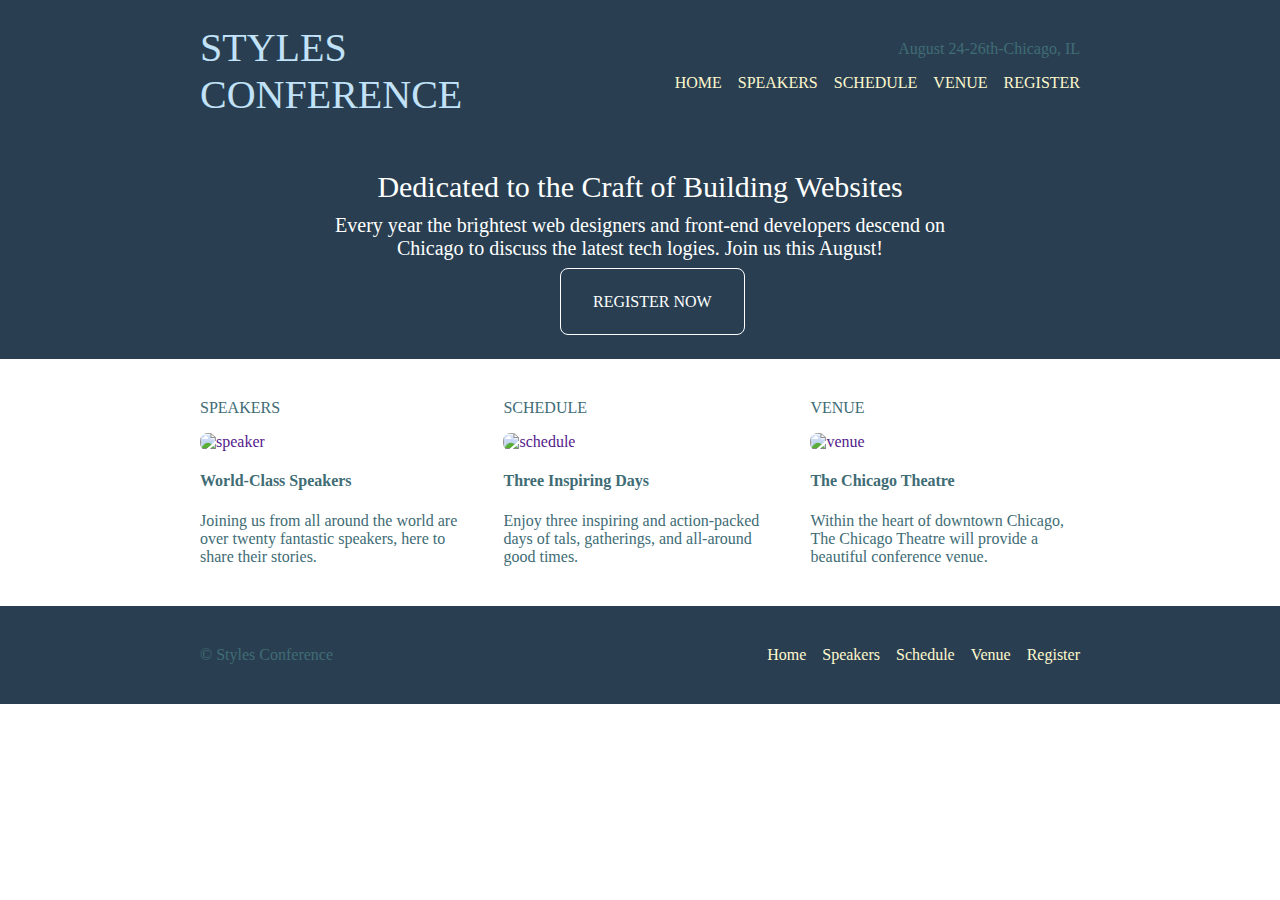
==== index.html @ 4f3e83be "initial commit" ====
<!DOCTYPE html>
<html lang="en">
<head>
    <meta charset="UTF-8">
    <meta http-equiv="X-UA-Compatible" content="IE=edge">
    <meta name="viewport" content="width=device-width, initial-scale=1.0">
    <title>Event site</title>
    <link rel="stylesheet" href="style.css">
</head>
<body>
    <div class="heading">
        <div class="heading-contents container">
            <header>
              <a href="" class="logo"><h1>STYLES <br> CONFERENCE</h1></a>
                <div class="align">
                    <p class="date">August 24-26th-Chicago, IL</p>
                    <nav >
                        <ul class="menu top">
                            <li> <a href="">HOME</a> </li> 
                            <li><a href="">SPEAKERS</a> </li> 
                            <li><a href="">SCHEDULE</a></li>
                            <li><a href="">VENUE</a> </li>
                            <li><a href="">REGISTER</a> </li>
                        </ul>
                    </nav>
                </div>
                
            </header>
            
                <h2>Dedicated to the Craft of Building Websites</h2>
                <h5>Every year the brightest web designers and front-end developers descend on <br> Chicago to discuss the latest tech logies. Join us this August!</h5>
                <div class="register-btn">
                    <a href="#" class="button">REGISTER NOW</a>
                </div>
          
        </div>
    </div>
       <div class="container">
        <main class="grid">
            <div class="speakers">
                <p >SPEAKERS</p>
                
                <a href="" class="text">
                    <img src="/home/eldar/Desktop/eventSite/image/speakers.jpg" alt="speaker" class="images">
                    <h4 >World-Class Speakers</h4>  
                </a>
                <p>
                    Joining us from all around the world are over twenty fantastic speakers, here to share their stories.
                </p>
            </div>
            <div class="schedule">
                <p >SCHEDULE</p>
                
                <a href="" class="text">
                    <img src="/home/eldar/Desktop/eventSite/image/schedule.jpg" alt="schedule" class="images">
                    <h4 >Three Inspiring Days</h4>  
                </a>
                <p>
                    Enjoy three inspiring and action-packed days of tals, gatherings, and all-around good times.
                </p>
            </div>
            <div class="venue">
                <p >VENUE</p>
                
                <a href="" class="text">
                    <img src="/home/eldar/Desktop/eventSite/image/venue.jpg" alt="venue" class="images">
                    <h4 >The Chicago Theatre</h4> 
                </a>
                <p>
                    Within the heart of downtown Chicago, The Chicago Theatre will provide a beautiful conference venue.
                </p>
            </div>
        
        </main>
       </div>
   
        <footer>
            <div class="footer container">
                <p>© Styles Conference</p>
                <div class="align">
                    <nav >
                        <ul class="menu bottom">
                            <li> <a href="">Home</a> </li> 
                            <li><a href="">Speakers</a> </li> 
                            <li><a href="">Schedule</a> </li>
                            <li><a href="">Venue</a> </li>
                            <li><a href="">Register</a> </li>
                        </ul> 
                    </nav>
                </div>
                
            </div>
            
        </footer>
    
  
</body>
</html>
---- style.css ----
:root {
    box-sizing: border-box;
    }
    *,
::before,
::after {
    box-sizing: inherit;
    }
body {
    background-color: #ffffff;
    font-family: lato;
    color: #406c75;
    margin: 0;
    }
/*body * + * {
    margin-top: 1.5em;
    }*/
    h1 {
        font-weight: 10;
        font-size: 40px; 
        margin-top: 0;
        
        
    }
    .logo {
        text-decoration: none;
        color:#c1e2f8 ;
    }
h2 {
    font-weight: 100;
    font-size: 30px;
    text-align: center;
    margin-bottom: 10px;
    color: #ffffff;
}
a {
     text-decoration:none ;
}

h4 {
    color: #406c75;
}
h5 {
    font-weight: 10;
    font-size: 20px;
    text-align: center;
    margin-top: 0;
    color: #ffffff;
}

.button {
    border: 1px solid white;
    background-color: #293f51;
    color: white;
    padding: 1.5em 2em;
    text-align: center;
    text-decoration: none;
    font-size: 16px;
    border-radius: 0.5em;
  }
  .button:hover {
      background-color: #ffffff;
      color: #293f51;
  }
  .register-btn{
      margin-left: 360px;
      margin-top: 2em;
      margin-bottom: 1.5em;
  }
    

    .container {
    max-width: 880px;
    margin: 0 auto;
    
    }
    .heading {
        background-color:#293f51 ;
        padding: 1.5em;
        width: 100%;
    }
    header {
        display: flex;
    }
    .menu > li > a{
        text-decoration: none;
        margin-left: 1em;
        color: #fff8cd;
    }
    .menu {
        list-style-type: none;
        display: flex;
    }


    .menu > li > a:hover{
        color:#406c75 ;
    }
    .align{
        margin-left: auto;
    }
    .date {
        text-align: end;
    }
    main {
        display: grid;
        grid-template-columns: repeat(3, auto);
        grid-template-rows: 1fr;
        grid-gap: 1.5em;
        max-width: 880px;
        margin-top: 1.5em; 
    }
    .images {
        object-fit: cover;
        border-radius: 0.5em;
        height: 20vh;
    }
    .text:hover {
          color:#141718;
    }
    footer {

        background-color: #293f51 ;
        padding: 1.5em;
        margin-top: 1.5em;
        margin-bottom: 0;
    }
    .footer {
        display: flex;      

    }

    /*SCHEDULE*/
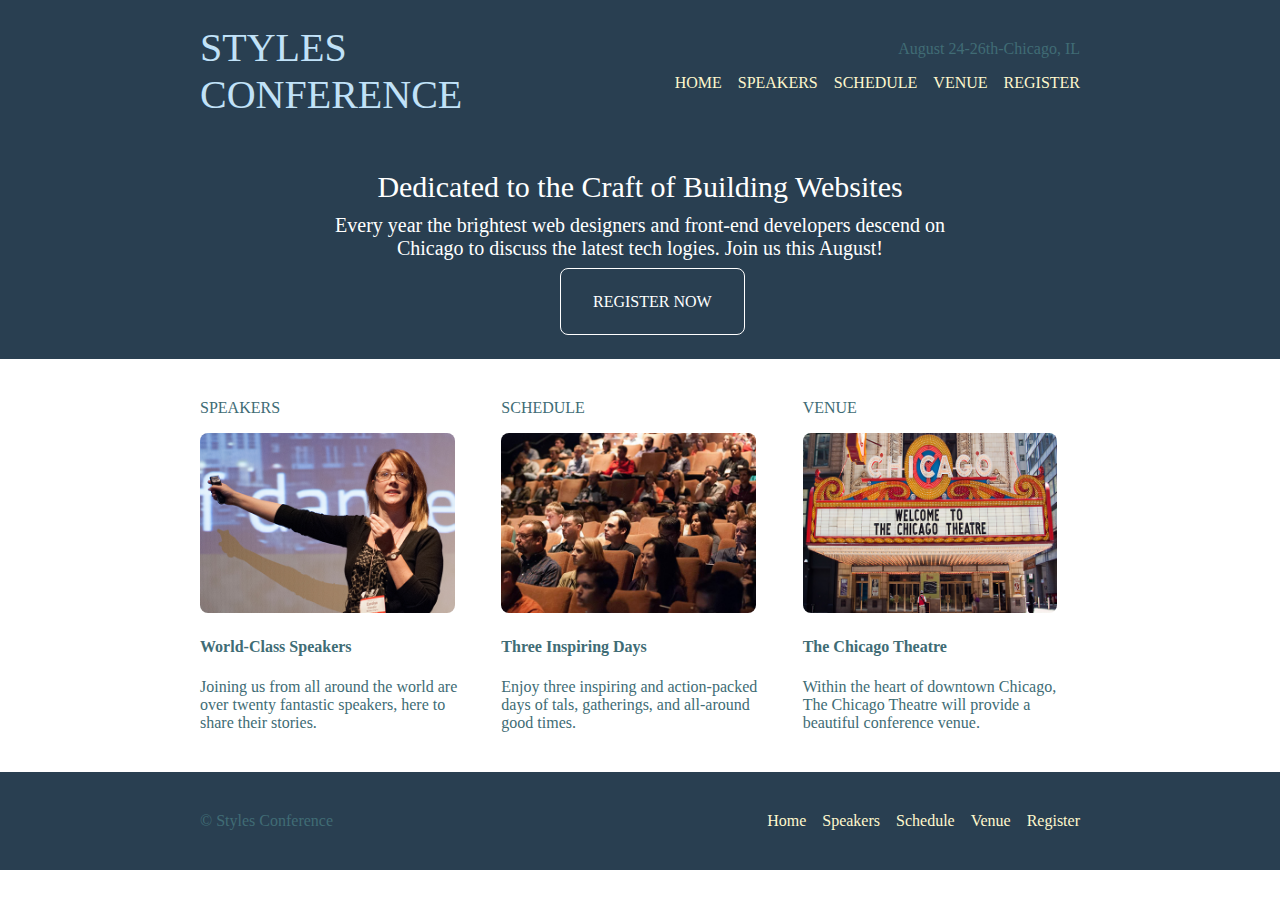
==== commit 13623a87: "edit image links" ====
--- a/index.html
+++ b/index.html
@@ -41,7 +41,7 @@
                 <p >SPEAKERS</p>
                 
                 <a href="" class="text">
-                    <img src="/home/eldar/Desktop/eventSite/image/speakers.jpg" alt="speaker" class="images">
+                    <img src="image/speakers.jpg" alt="speaker" class="images">
                     <h4 >World-Class Speakers</h4>  
                 </a>
                 <p>
@@ -52,7 +52,7 @@
                 <p >SCHEDULE</p>
                 
                 <a href="" class="text">
-                    <img src="/home/eldar/Desktop/eventSite/image/schedule.jpg" alt="schedule" class="images">
+                    <img src="image/schedule.jpg" alt="schedule" class="images">
                     <h4 >Three Inspiring Days</h4>  
                 </a>
                 <p>
@@ -63,7 +63,7 @@
                 <p >VENUE</p>
                 
                 <a href="" class="text">
-                    <img src="/home/eldar/Desktop/eventSite/image/venue.jpg" alt="venue" class="images">
+                    <img src="image/venue.jpg" alt="venue" class="images">
                     <h4 >The Chicago Theatre</h4> 
                 </a>
                 <p>
--- a/style.css
+++ b/style.css
@@ -132,7 +132,52 @@
 
     /*SCHEDULE*/
 
+.heading2{
+    background-color: #c5e0bf;
+    padding: 1.5em;
+    
+}
+.headcolor{
+    color:#293f51 ;
+}
+
+table, td {
+    padding: 1em;
+  }
 
 
 
-    +
+
+
+  /*Register*/
+  .register{
+    display: grid;
+    grid-template-columns: 2fr 1fr;
+    grid-template-rows: 1fr;
+    grid-gap: 2em;
+    max-width: 880px;
+    margin-top: 1.5em; 
+  }
+  .form {
+      margin-top: 1.5em;
+  }
+  input[type=text], select {
+    width: 100%;
+    padding: 12px 20px;
+    margin: 6px 0 25px;
+    border: 1px solid #293f51 ;
+    border-radius: 4px;
+    box-sizing: border-box;
+  }
+
+  input[type=submit] {
+    background-color: #648880;
+    color: white;
+    padding: 14px 20px;
+    margin: 8px 0;
+    border: none;
+    border-radius: 4px;
+    cursor: pointer
+
+  }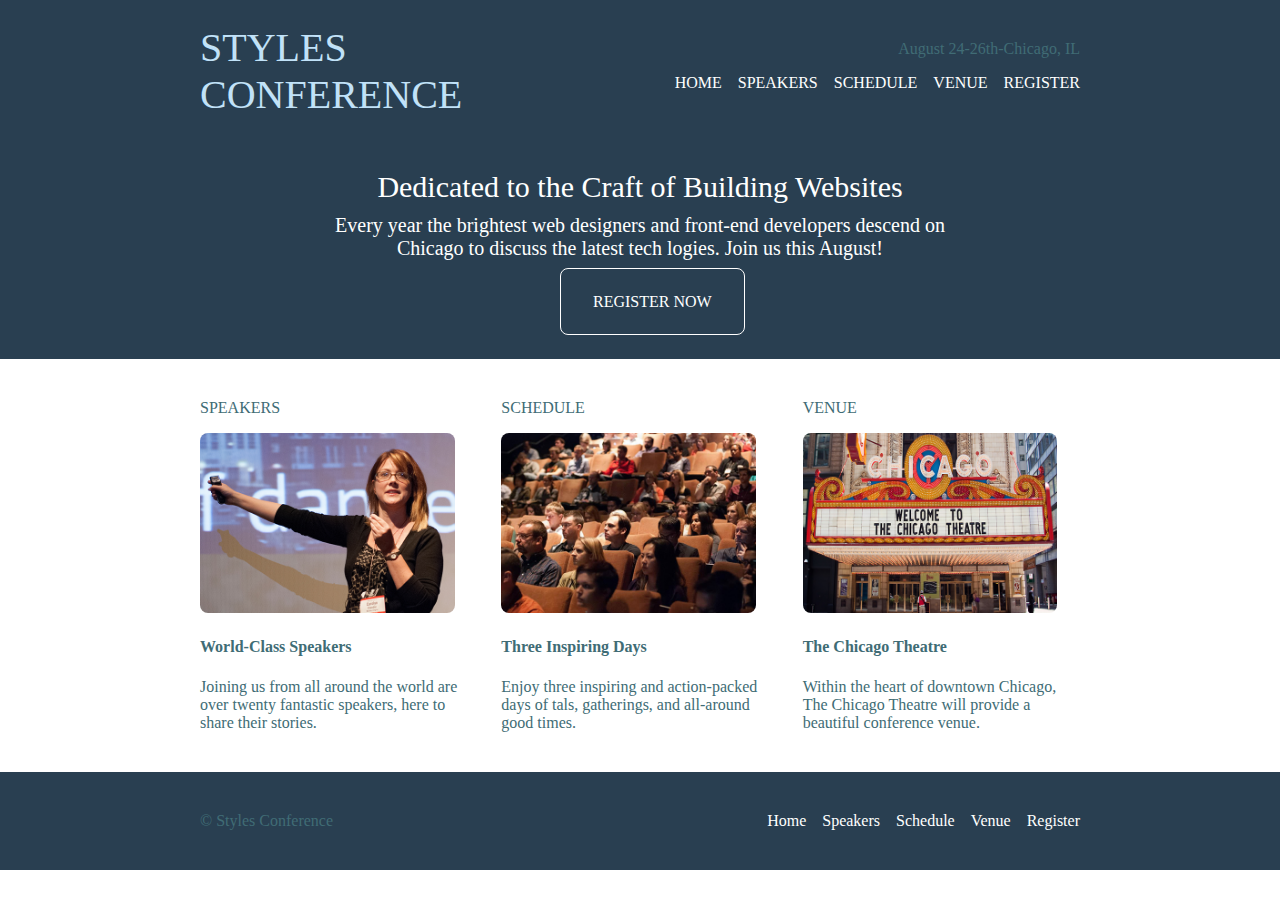
==== commit 997b77d0: "add media queries" ====
--- a/index.html
+++ b/index.html
@@ -11,16 +11,16 @@
     <div class="heading">
         <div class="heading-contents container">
             <header>
-              <a href="" class="logo"><h1>STYLES <br> CONFERENCE</h1></a>
+              <a href="index.html" class="logo"><h1>STYLES <br> CONFERENCE</h1></a>
                 <div class="align">
                     <p class="date">August 24-26th-Chicago, IL</p>
                     <nav >
                         <ul class="menu top">
-                            <li> <a href="">HOME</a> </li> 
+                            <li > <a href="index.html" >HOME</a> </li> 
                             <li><a href="">SPEAKERS</a> </li> 
-                            <li><a href="">SCHEDULE</a></li>
+                            <li><a href="schedule.html">SCHEDULE</a></li>
                             <li><a href="">VENUE</a> </li>
-                            <li><a href="">REGISTER</a> </li>
+                            <li><a href="register.html">REGISTER</a> </li>
                         </ul>
                     </nav>
                 </div>
@@ -30,7 +30,7 @@
                 <h2>Dedicated to the Craft of Building Websites</h2>
                 <h5>Every year the brightest web designers and front-end developers descend on <br> Chicago to discuss the latest tech logies. Join us this August!</h5>
                 <div class="register-btn">
-                    <a href="#" class="button">REGISTER NOW</a>
+                    <a href="register.html" class="button">REGISTER NOW</a>
                 </div>
           
         </div>
@@ -51,7 +51,7 @@
             <div class="schedule">
                 <p >SCHEDULE</p>
                 
-                <a href="" class="text">
+                <a href="schedule.html" class="text">
                     <img src="image/schedule.jpg" alt="schedule" class="images">
                     <h4 >Three Inspiring Days</h4>  
                 </a>
@@ -80,11 +80,11 @@
                 <div class="align">
                     <nav >
                         <ul class="menu bottom">
-                            <li> <a href="">Home</a> </li> 
+                            <li> <a href="index.html">Home</a> </li> 
                             <li><a href="">Speakers</a> </li> 
-                            <li><a href="">Schedule</a> </li>
+                            <li><a href="schedule.html">Schedule</a> </li>
                             <li><a href="">Venue</a> </li>
-                            <li><a href="">Register</a> </li>
+                            <li><a href="register.html">Register</a> </li>
                         </ul> 
                     </nav>
                 </div>
--- a/style.css
+++ b/style.css
@@ -85,7 +85,7 @@
     .menu > li > a{
         text-decoration: none;
         margin-left: 1em;
-        color: #fff8cd;
+        color: #ffffff;
     }
     .menu {
         list-style-type: none;
@@ -110,6 +110,62 @@
         max-width: 880px;
         margin-top: 1.5em; 
     }
+
+
+   
+  @media (max-width:600px) {
+      header{
+          display:flex;
+          flex-direction: column;
+          flex-wrap: nowrap;
+      }
+      .date {
+          text-align: left;
+      }
+      .home{
+          padding-left: 0;
+      }
+      .align {
+          margin-left: 0;
+      }
+      .top {
+         padding-left: 0;
+         font-size: 12px;
+      }
+      .register-btn{
+        margin-left: 100px;
+        margin-top: .5em;
+        margin-bottom: 1.5em;
+       
+    }
+
+    .button {
+        border: 1px solid white;
+        background-color: #293f51;
+        color: white;
+        padding: .5em 1em;
+        text-align: center;
+        text-decoration: none;
+        font-size: 16px;
+        border-radius: 0.5em;
+      }
+      
+      .grid{
+          display:block;
+          margin-left: 1em;
+      }
+      .footer{
+          display:flex;
+          flex-direction: column;
+      }
+      .bottom {
+          padding-left: 0;
+      }
+      
+  }
+
+
+
     .images {
         object-fit: cover;
         border-radius: 0.5em;
@@ -141,9 +197,12 @@
     color:#293f51 ;
 }
 
-table, td {
+ table,td {
     padding: 1em;
   }
+  tr {
+      border-bottom: 1px solid #293f51;
+  }
 
 
 
@@ -151,6 +210,7 @@
 
 
   /*Register*/
+
   .register{
     display: grid;
     grid-template-columns: 2fr 1fr;
@@ -158,6 +218,17 @@
     grid-gap: 2em;
     max-width: 880px;
     margin-top: 1.5em; 
+  }
+
+  @media (max-width:600px) {
+    .register{
+       margin: 1em;
+        display: grid;
+        grid-template-columns: 1fr;
+        grid-gap:20px;
+          
+      }
+
   }
   .form {
       margin-top: 1.5em;
@@ -180,4 +251,5 @@
     border-radius: 4px;
     cursor: pointer
 
-  }+  }
+
